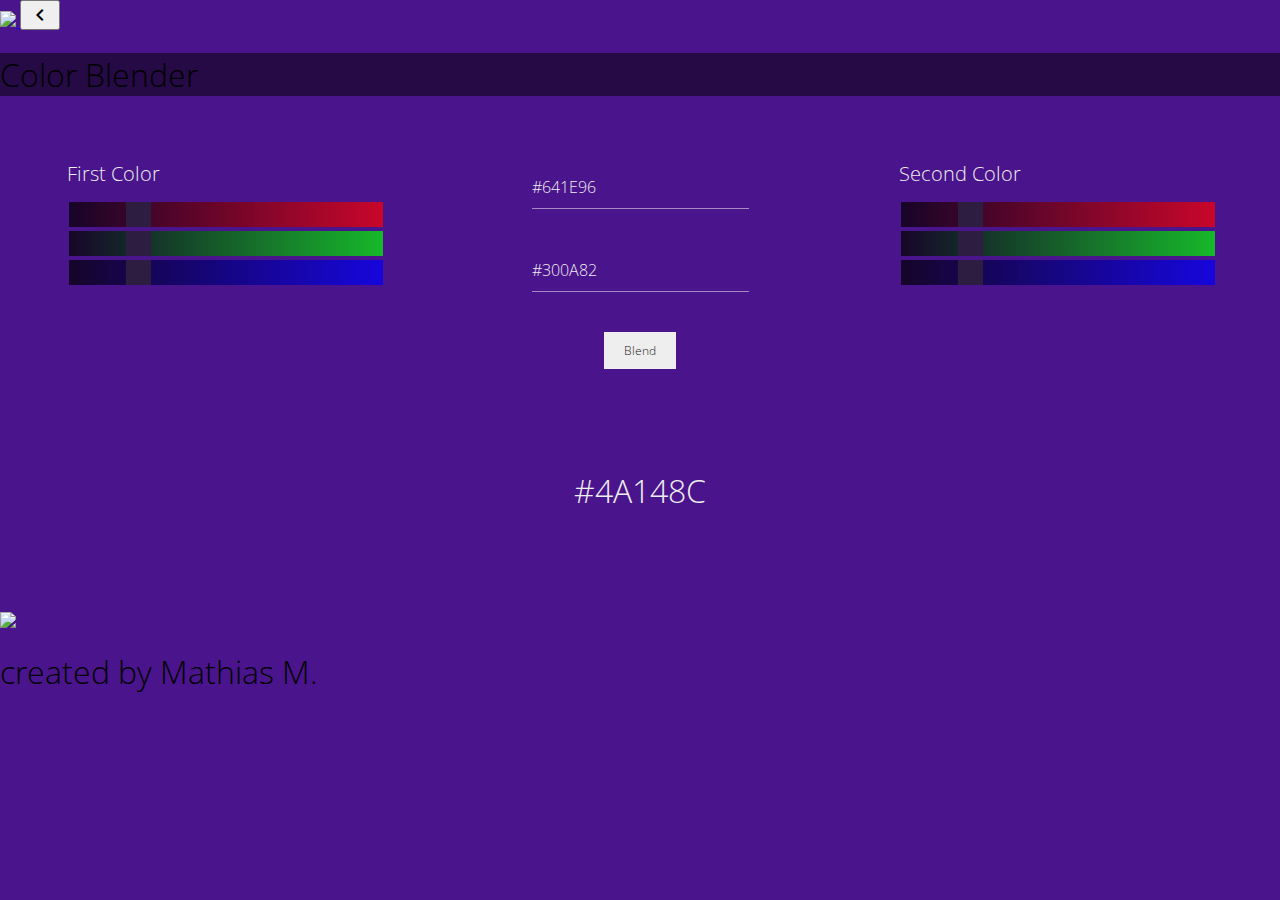
==== tools/ColorBlender/index.html @ 39714f5d "Update 03.12.17 11-20" ====
<html>
<head>
  <script src=colorBlender.js></script>
  <link rel="stylesheet" type="text/css" href="style.css">
  <link rel="stylesheet" type="text/css" href="../../unistyle.css">
  <link href="https://fonts.googleapis.com/css?family=Open+Sans:300,400" rel="stylesheet">
  <meta name="viewport" content="width=device-width, initial-scale=1">
  <link href="https://fonts.googleapis.com/icon?family=Material+Icons"
      rel="stylesheet">
</head>

<body>
  <header>
    <a href="/">
      <div id=main_title_div style="box-shadow:none">
        <img id=main_title_logo src=../../img/logo.png>
        <button id=back_button><i class="material-icons">navigate_before</i></button>
      </div>
    </a>
  </header>

  <div id=main_header_div>
    <h1 id=mainheader>Color Blender</h1>
  </div>

  <div id=blend_area>

  <div id=input_area>

  <div class=color_input_div>
    <input class=color_input value="#641E96" placeholder="First color"></input>
  </div>

  <div class=color_input_div>
    <input class=color_input value="#300A82" placeholder="Second color"></input>
  </div>

  <button id=blend_colors_button>
    Blend
  </button>

  <h1 id=result_text>
  </h1>

  </div>

  <div id="slidecontainer1">
    <h1 class=slidercontainertitle>First Color</h1>
    <input type="range" min="0" max="255" value="50" class="slider" id="rRange1">
    <input type="range" min="0" max="255" value="50" class="slider" id="gRange1">
    <input type="range" min="0" max="255" value="50" class="slider" id="bRange1">
  </div>

  <div id="slidecontainer2">
    <h1 class=slidercontainertitle>Second Color</h1>
    <input type="range" min="0" max="255" value="50" class="slider" id="rRange2">
    <input type="range" min="0" max="255" value="50" class="slider" id="gRange2">
    <input type="range" min="0" max="255" value="50" class="slider" id="bRange2">
  </div>



  </div>


  <footer>
    <article id=byline>
      <img id=byline_logo src=../../img/favicon.png>
      <h1 id=byline_text>created by Mathias M.</h1>
    </article>
  </footer>

</body>

</html>
---- tools/ColorBlender/style.css ----
*{
  box-sizing: border-box;
  font-family: "Open Sans",sans-serif;
  font-weight: 300;
}

body{
  margin: 0;
  background: #250A46;
}

#main_header_div{
  background: #4a148c;
}

#sub_title{
  color: rgba(255,255,255,0.7);
  font-weight: 300;
  text-align: center;
  padding: 0px 50px 20px 50px;
  display: table;
  margin: 0 auto;
  font-size: 12px;
}

#blend_area{
  margin: 50px auto 100px auto;
  display: grid;
  grid-template-columns: 35% 30% 35%;
  grid-template-rows: auto;
  grid-template-areas:
  "slide1 main slide2";
}

@media screen and (max-width:700px){
  #blend_area{
    grid-template-areas:
    "main main main";
  }
  #slidecontainer1,#slidecontainer2{
    display: none;
  }
}

#input_area{
  grid-area: main;
}

.color_input_div{
  background: rgba(0,0,0,0);
  padding: 20px;
  color: #eee;
  margin: 0 auto;
  display: table;
}

.color_input_div *{
  margin: 0 auto;
  display: table;
}

.color_input{
  color: #eee;
  padding: 10px 15px 10px 0;
  font-size: 1em;
  background: rgba(0,0,0,0);
  border: none;
  border-bottom: 1px solid rgba(255,255,255,0.5);
}

.color_input::placeholder{
  color: rgba(255,255,255,0.5);
}

.color_input::-webkit-input-placeholder { /* Chrome/Opera/Safari */
  color: rgba(255,255,255,0.5);
}
.color_input::-moz-placeholder { /* Firefox 19+ */
  color: rgba(255,255,255,0.5);
}
.color_input:-ms-input-placeholder { /* IE 10+ */
  color: rgba(255,255,255,0.5);
}
.color_input:-moz-placeholder { /* Firefox 18- */
  color: rgba(255,255,255,0.5);
}

.color_input:focus{
  outline: none;
  border-bottom: 1px solid #eee;
}

#blend_colors_button{
  display: block;
  margin: 0 auto;
  margin-top: 20px;
  padding: 10px 20px;
  border: none;
  background: #eee;
  color: #212121;
  font-size: 12px;
}

#blend_colors_button:hover{
  background: #212121;
  color: #eee;
  cursor: pointer;
}

#result_text{
  color: #eee;
  font-weight: 300;
  margin: 0 auto;
  text-align: center;
  margin-top: 100px;
}

/* Color slider styles */

#slidecontainer1 {
    grid-area: slide1;
}

#slidecontainer2 {
    grid-area: slide2;
}

#slidecontainer1,#slidecontainer2{
  width: 70%;
  margin: 0 auto;
}

.slidercontainertitle{
  font-size: 20px;
  color: #eee;
}

.range_title{
  display: inline-block;
}

/* The slider itself */
.slider {
    -webkit-appearance: none;  /* Override default CSS styles */
    appearance: none;
    width: 100%; /* Full-width */
    height: 25px; /* Specified height */
    outline: none; /* Remove outline */
    opacity: 0.7; /* Set transparency (for mouse-over effects on hover) */
    -webkit-transition: .2s; /* 0.2 seconds transition on hover */
    transition: opacity .2s;
    display: inline-block;
}

#rRange1,#rRange2{
  background: #FF5050; /* Grey background */
  background: -webkit-linear-gradient(left,rgb(0,0,0), rgb(255,0,0)); /* For Safari 5.1 to 6.0 */
    background: -o-linear-gradient(right,rgb(0,0,0), rgb(255,0,0)); /* For Opera 11.1 to 12.0 */
    background: -moz-linear-gradient(right,rgb(0,0,0), rgb(255,0,0)); /* For Firefox 3.6 to 15 */
    background: linear-gradient(to right,rgb(0,0,0), rgb(255,0,0)); /* Standard syntax */
}

#gRange1,#gRange2{
  background: #50FF50; /* Grey background */
  background: -webkit-linear-gradient(left,rgb(0,0,0), rgb(0,255,0)); /* For Safari 5.1 to 6.0 */
    background: -o-linear-gradient(right,rgb(0,0,0), rgb(0,255,0)); /* For Opera 11.1 to 12.0 */
    background: -moz-linear-gradient(right,rgb(0,0,0), rgb(0,255,0)); /* For Firefox 3.6 to 15 */
    background: linear-gradient(to right,rgb(0,0,0), rgb(0,255,0)); /* Standard syntax */
}

#bRange1,#bRange2{
  background: #5050FF; /* Grey background */
  background: -webkit-linear-gradient(left,rgb(0,0,0), rgb(0,0,255)); /* For Safari 5.1 to 6.0 */
    background: -o-linear-gradient(right,rgb(0,0,0), rgb(0,0,255)); /* For Opera 11.1 to 12.0 */
    background: -moz-linear-gradient(right,rgb(0,0,0), rgb(0,0,255)); /* For Firefox 3.6 to 15 */
    background: linear-gradient(to right,rgb(0,0,0), rgb(0,0,255)); /* Standard syntax */
}

/* Mouse-over effects */
.slider:hover {
    opacity: 1; /* Fully shown on mouse-over */
}

/* The slider handle (use webkit (Chrome, Opera, Safari, Edge) and moz (Firefox) to override default look) */
.slider::-webkit-slider-thumb {
    -webkit-appearance: none; /* Override default look */
    appearance: none;
    width: 25px; /* Set a specific slider handle width */
    height: 25px; /* Slider handle height */
    background: #212121; /* Green background */
    cursor: pointer; /* Cursor on hover */
}

.slider::-moz-range-thumb {
    width: 25px; /* Set a specific slider handle width */
    height: 25px; /* Slider handle height */
    background: #212121; /* Green background */
    cursor: pointer; /* Cursor on hover */
}
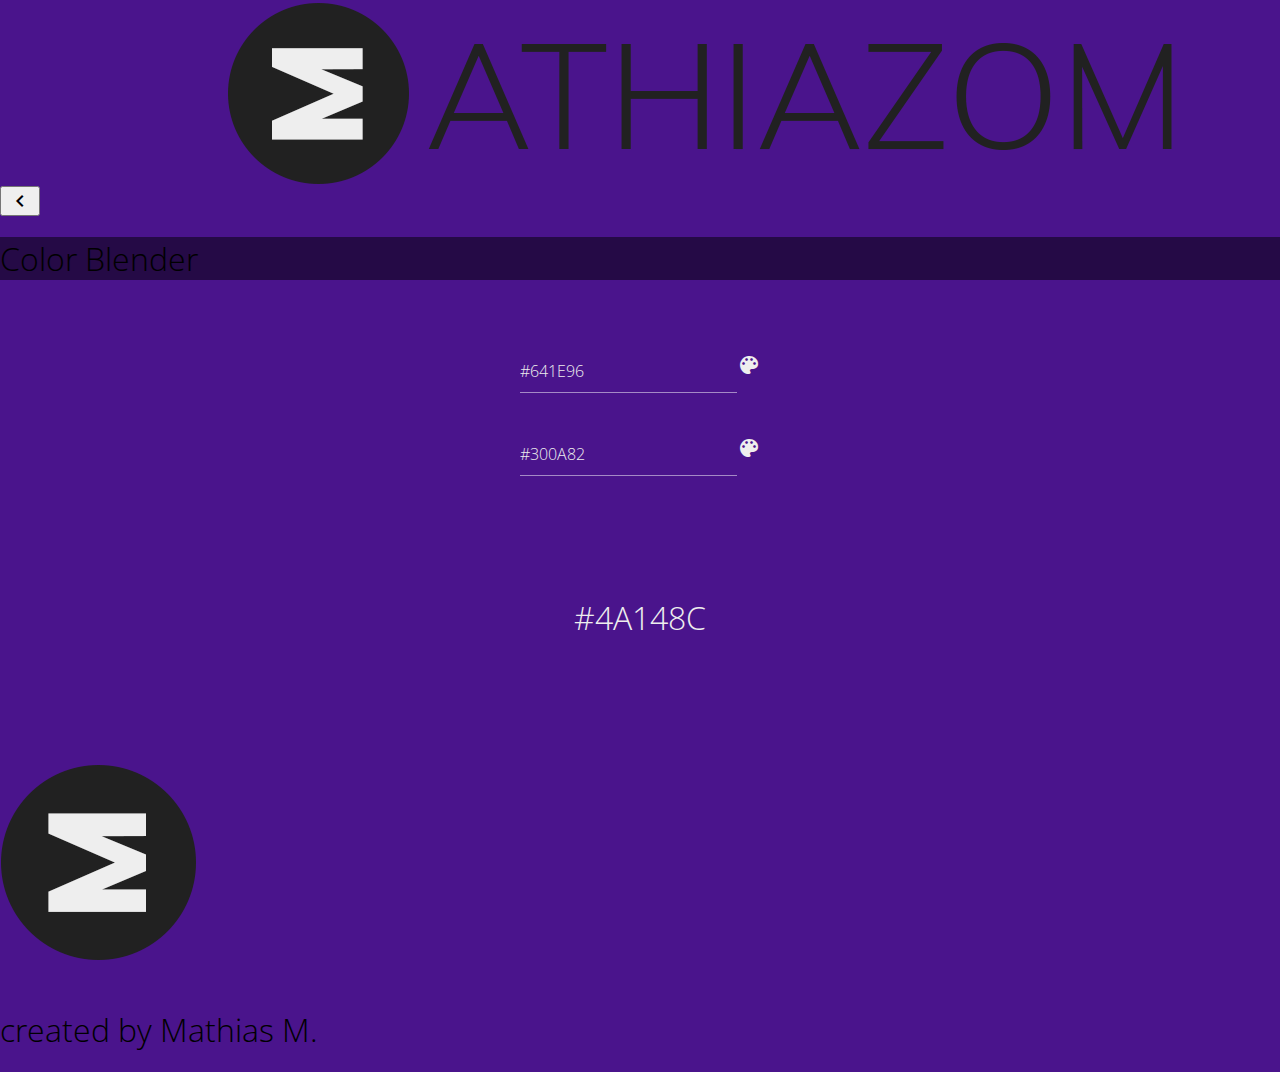
==== commit 34bc289c: "Update 04.12.17 21-43" ====
--- a/tools/ColorBlender/index.html
+++ b/tools/ColorBlender/index.html
@@ -2,11 +2,13 @@
 <head>
   <script src=colorBlender.js></script>
   <link rel="stylesheet" type="text/css" href="style.css">
+  <title>Color Blender - Mathiazom</title>
   <link rel="stylesheet" type="text/css" href="../../unistyle.css">
   <link href="https://fonts.googleapis.com/css?family=Open+Sans:300,400" rel="stylesheet">
   <meta name="viewport" content="width=device-width, initial-scale=1">
   <link href="https://fonts.googleapis.com/icon?family=Material+Icons"
       rel="stylesheet">
+  <link rel="shortcut icon" type="image/png" href="../../img/favicon.png"/>
 </head>
 
 <body>
@@ -29,15 +31,17 @@
 
   <div class=color_input_div>
     <input class=color_input value="#641E96" placeholder="First color"></input>
+    <i id=color_picker_button1 class="material-icons">color_lens</i>
   </div>
 
   <div class=color_input_div>
     <input class=color_input value="#300A82" placeholder="Second color"></input>
+    <i id=color_picker_button2 class="material-icons">color_lens</i>
   </div>
 
-  <button id=blend_colors_button>
+  <!-- <button id=blend_colors_button>
     Blend
-  </button>
+  </button> -->
 
   <h1 id=result_text>
   </h1>
@@ -45,17 +49,20 @@
   </div>
 
   <div id="slidecontainer1">
-    <h1 class=slidercontainertitle>First Color</h1>
+    <h1 id=color_slider_title1 class=slidercontainertitle>First Color</h1>
     <input type="range" min="0" max="255" value="50" class="slider" id="rRange1">
     <input type="range" min="0" max="255" value="50" class="slider" id="gRange1">
     <input type="range" min="0" max="255" value="50" class="slider" id="bRange1">
   </div>
 
   <div id="slidecontainer2">
-    <h1 class=slidercontainertitle>Second Color</h1>
+    <h1 id=color_slider_title2 class=slidercontainertitle>Second Color</h1>
     <input type="range" min="0" max="255" value="50" class="slider" id="rRange2">
     <input type="range" min="0" max="255" value="50" class="slider" id="gRange2">
     <input type="range" min="0" max="255" value="50" class="slider" id="bRange2">
+  </div>
+
+  <div id=slidermobile1>
   </div>
 
 
--- a/tools/ColorBlender/style.css
+++ b/tools/ColorBlender/style.css
@@ -30,6 +30,14 @@
   grid-template-rows: auto;
   grid-template-areas:
   "slide1 main slide2";
+}
+
+#blend_area.darkText * {
+  color:#212121;
+}
+
+#blend_area.lightText * {
+  color:#eee;
 }
 
 @media screen and (max-width:700px){
@@ -49,18 +57,17 @@
 .color_input_div{
   background: rgba(0,0,0,0);
   padding: 20px;
-  color: #eee;
   margin: 0 auto;
   display: table;
+  color: #eee;
 }
 
 .color_input_div *{
   margin: 0 auto;
-  display: table;
+  display: inline-block;
 }
 
 .color_input{
-  color: #eee;
   padding: 10px 15px 10px 0;
   font-size: 1em;
   background: rgba(0,0,0,0);
@@ -128,11 +135,15 @@
 #slidecontainer1,#slidecontainer2{
   width: 70%;
   margin: 0 auto;
+  opacity: 0;
+  transition: opacity 0.5s;
 }
 
 .slidercontainertitle{
   font-size: 20px;
   color: #eee;
+  padding: 7px 12px;
+  border-radius: 10px;
 }
 
 .range_title{
@@ -146,10 +157,11 @@
     width: 100%; /* Full-width */
     height: 25px; /* Specified height */
     outline: none; /* Remove outline */
-    opacity: 0.7; /* Set transparency (for mouse-over effects on hover) */
-    -webkit-transition: .2s; /* 0.2 seconds transition on hover */
-    transition: opacity .2s;
+    opacity: 0.8; /* Set transparency (for mouse-over effects on hover) */
+    -webkit-transition: .5s; /* 0.2 seconds transition on hover */
+    transition: opacity .5s;
     display: inline-block;
+    border-radius: 10px;
 }
 
 #rRange1,#rRange2{
@@ -187,6 +199,7 @@
     appearance: none;
     width: 25px; /* Set a specific slider handle width */
     height: 25px; /* Slider handle height */
+    border-radius: 10px;
     background: #212121; /* Green background */
     cursor: pointer; /* Cursor on hover */
 }
@@ -194,6 +207,10 @@
 .slider::-moz-range-thumb {
     width: 25px; /* Set a specific slider handle width */
     height: 25px; /* Slider handle height */
+    border-radius: 10px;
     background: #212121; /* Green background */
     cursor: pointer; /* Cursor on hover */
 }
+
+
+/* SLIDER FOR MOBILE */
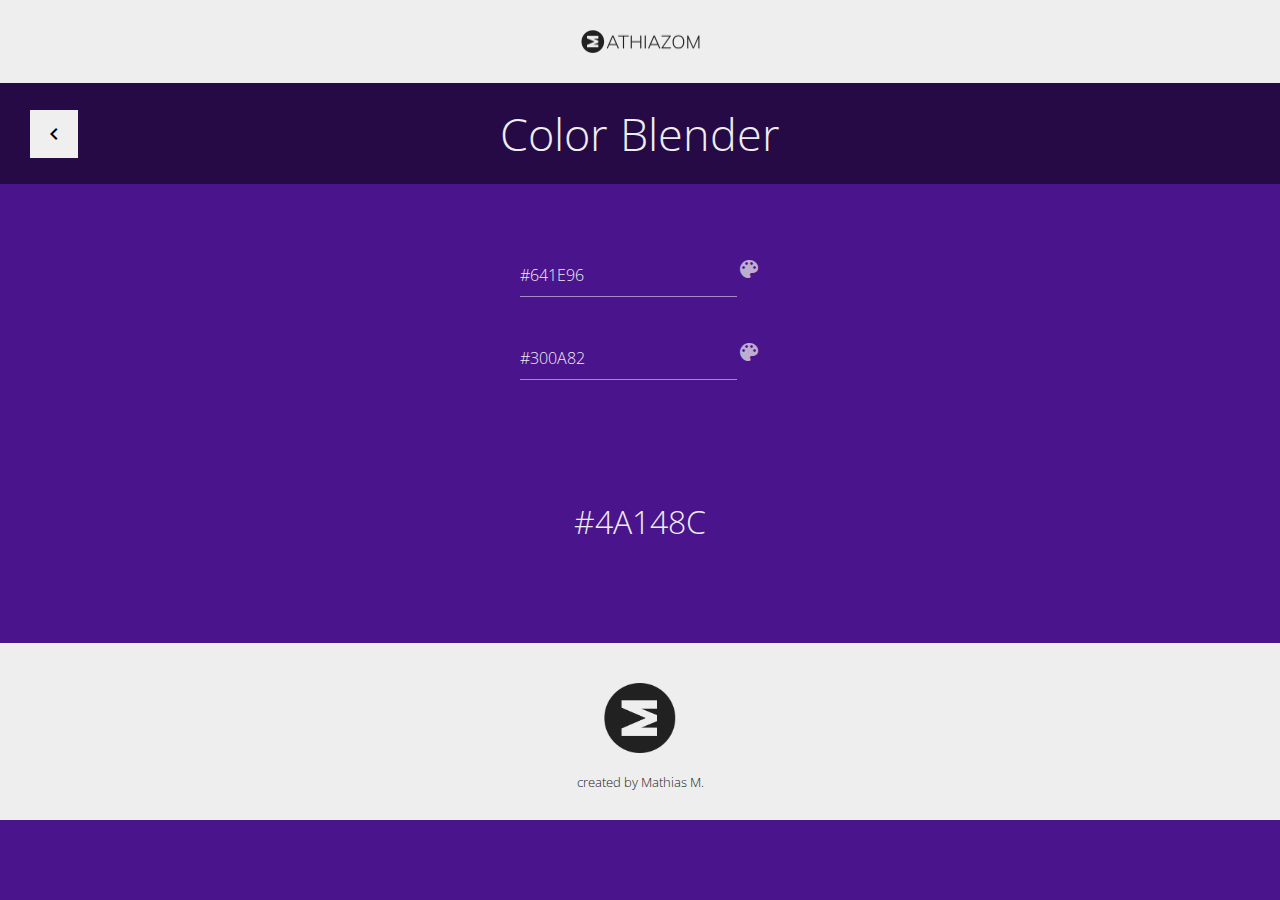
==== commit 2330d7ea: "Update 06.12.17 21-27" ====
--- a/tools/ColorBlender/index.html
+++ b/tools/ColorBlender/index.html
@@ -1,5 +1,6 @@
 <html>
 <head>
+  <script src=../../uniscript.js></script>
   <script src=colorBlender.js></script>
   <link rel="stylesheet" type="text/css" href="style.css">
   <title>Color Blender - Mathiazom</title>
@@ -31,12 +32,12 @@
 
   <div class=color_input_div>
     <input class=color_input value="#641E96" placeholder="First color"></input>
-    <i id=color_picker_button1 class="material-icons">color_lens</i>
+    <i id=color_picker_button1 class="standard_material_button material-icons">color_lens</i>
   </div>
 
   <div class=color_input_div>
     <input class=color_input value="#300A82" placeholder="Second color"></input>
-    <i id=color_picker_button2 class="material-icons">color_lens</i>
+    <i id=color_picker_button2 class="standard_material_button material-icons">color_lens</i>
   </div>
 
   <!-- <button id=blend_colors_button>
@@ -49,14 +50,14 @@
   </div>
 
   <div id="slidecontainer1">
-    <h1 id=color_slider_title1 class=slidercontainertitle>First Color</h1>
+    <h1 id=color_slider_title1 class=slidercontainertitle>First Color <i id=color_picker_close1 class="standard_material_button material-icons" style="float:right;">clear</i></h1>
     <input type="range" min="0" max="255" value="50" class="slider" id="rRange1">
     <input type="range" min="0" max="255" value="50" class="slider" id="gRange1">
     <input type="range" min="0" max="255" value="50" class="slider" id="bRange1">
   </div>
 
   <div id="slidecontainer2">
-    <h1 id=color_slider_title2 class=slidercontainertitle>Second Color</h1>
+    <h1 id=color_slider_title2 class=slidercontainertitle>Second Color <i id=color_picker_close2 class="standard_material_button material-icons" style="float:right;">clear</i></h1>
     <input type="range" min="0" max="255" value="50" class="slider" id="rRange2">
     <input type="range" min="0" max="255" value="50" class="slider" id="gRange2">
     <input type="range" min="0" max="255" value="50" class="slider" id="bRange2">
@@ -68,15 +69,6 @@
 
 
   </div>
-
-
-  <footer>
-    <article id=byline>
-      <img id=byline_logo src=../../img/favicon.png>
-      <h1 id=byline_text>created by Mathias M.</h1>
-    </article>
-  </footer>
-
 </body>
 
 </html>
--- a/tools/ColorBlender/style.css
+++ b/tools/ColorBlender/style.css
@@ -120,6 +120,24 @@
   margin: 0 auto;
   text-align: center;
   margin-top: 100px;
+}
+
+.helper {
+    display: inline-block;
+    height: 100%;
+    vertical-align: middle;
+}
+
+.standard_material_button{
+  transition: transform 0.1s;
+  opacity: 0.7;
+  position: relative;
+  top: 50%;
+}
+
+.standard_material_button:hover{
+  cursor: pointer;
+  opacity: 1;
 }
 
 /* Color slider styles */
--- a/unistyle.css
+++ b/unistyle.css
@@ -0,0 +1,100 @@
+body{
+  margin: 0;
+}
+
+#main_title{
+  color: #212121;
+  margin: 0 auto;
+  text-align: center;
+  font-weight: 200;
+  background: #eee;
+  padding: 30px;
+  margin-bottom: 40px;
+  box-shadow: 5px 5px 5px #1b1b1b;
+}
+
+#main_title_div{
+  color: #212121;
+  margin: 0 auto;
+  text-align: center;
+  font-weight: 200;
+  background: #eee;
+  padding: 30px;
+  box-shadow: 5px 5px 5px #1b1b1b;
+  max-height: 150px;
+}
+
+#main_title_div * {
+  display: table;
+  margin: 0 auto;
+}
+
+#mainheader{
+  text-align: center;
+  margin-top: 0;
+  font-size: 45px;
+  max-width: 80%;
+  display: block;
+  margin: 0 auto;
+  color: #eee;
+  padding: 20px 0;
+}
+
+#back_button{
+  border: none;
+  padding: 12px;
+  text-decoration: none;
+  font-size: 10px;
+  position: absolute;
+  top: 110px;
+  z-index: 9999;
+}
+
+#back_button:hover{
+  background: #212121;
+  cursor: pointer;
+  color: #eee;
+}
+
+#main_title_logo{
+  width: 100%;
+  max-width:175px;
+}
+
+@media screen and (max-width: 800px) {
+  #back_button{
+    display: none;
+  }
+}
+
+footer{
+  background: #eee;
+  padding: 20px;
+  width: 100%;
+}
+
+byline *{
+  margin: 0 auto;
+  display: block;
+  text-align: center;
+}
+
+#byline_logo {
+  height: 70px;
+  display: block;
+  margin: 20px auto;
+  transition: transform 0.4s;
+  transition-timing-function: ease-out;
+}
+
+#byline_logo:hover{
+  transform: rotate(90deg);
+  cursor: pointer;
+}
+
+#byline_text{
+  text-align: center;
+  font-size: 13px;
+  color: #212121;
+  font-weight: 200;
+}
